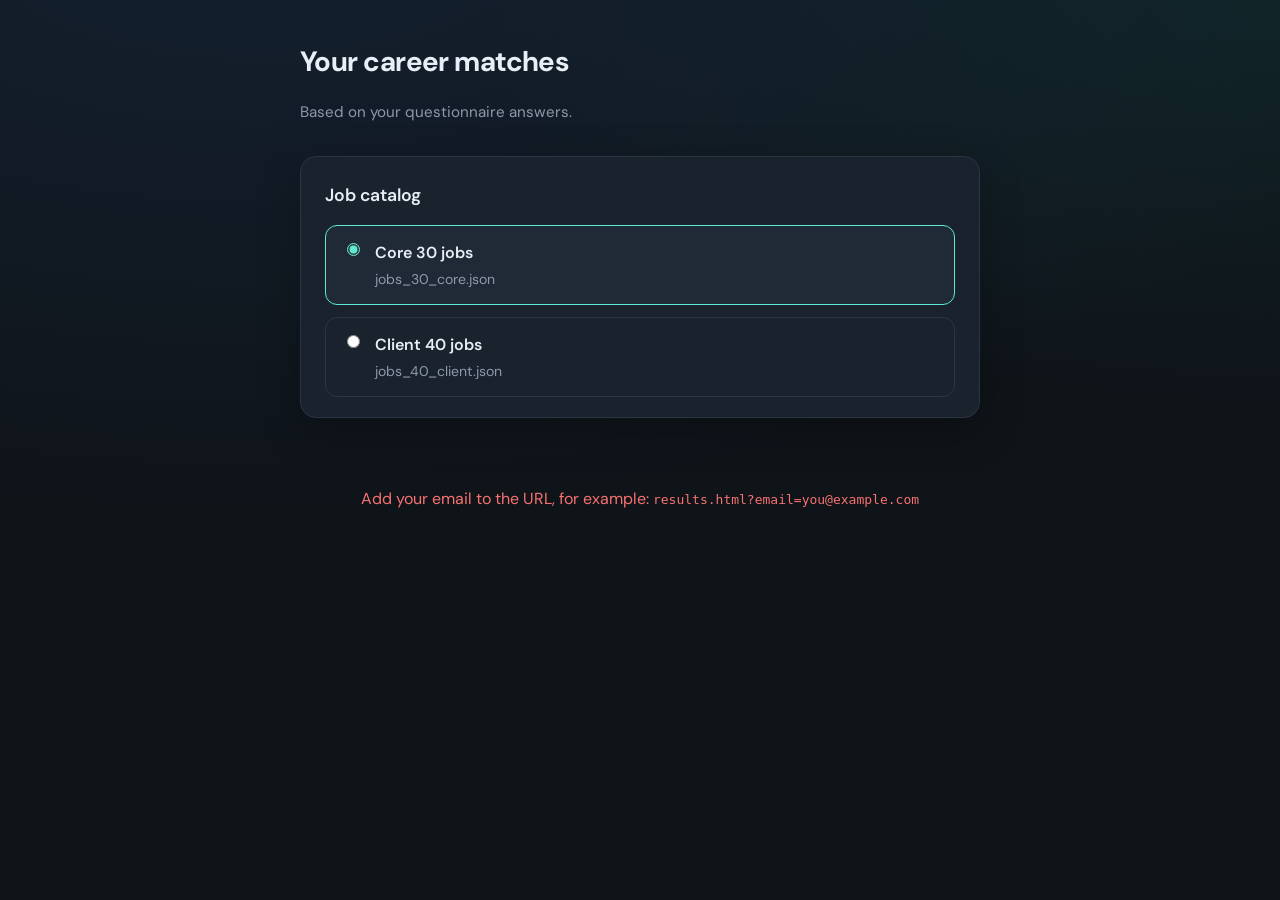
==== frontend/results.html @ c0a7c834 "# remove refresh feature" ====
<!DOCTYPE html>
<html lang="en">
<head>
  <meta charset="UTF-8" />
  <meta name="viewport" content="width=device-width, initial-scale=1" />
  <title>Your career interest results</title>
  <link rel="preconnect" href="https://fonts.googleapis.com" />
  <link rel="preconnect" href="https://fonts.gstatic.com" crossorigin />
  <link href="https://fonts.googleapis.com/css2?family=DM+Sans:ital,opsz,wght@0,9..40,400;0,9..40,600;0,9..40,700;1,9..40,400&display=swap" rel="stylesheet" />
  <style>
    :root {
      --bg: #0f1419;
      --card: #1a222d;
      --muted: #8b9aab;
      --text: #e8eef5;
      --accent: #5eead4;
      --accent-dim: #2dd4bf33;
      --border: #2a3544;
      --error: #f87171;
    }
    * { box-sizing: border-box; }
    body {
      margin: 0;
      min-height: 100vh;
      font-family: "DM Sans", system-ui, sans-serif;
      background: radial-gradient(1200px 600px at 20% -10%, #1e3a5f55, transparent),
                  radial-gradient(800px 400px at 100% 0%, #134e4a44, transparent),
                  var(--bg);
      color: var(--text);
      line-height: 1.6;
    }
    main {
      max-width: 720px;
      margin: 0 auto;
      padding: 2.5rem 1.25rem 4rem;
    }
    h1 {
      font-size: 1.75rem;
      font-weight: 700;
      letter-spacing: -0.02em;
      margin: 0 0 0.5rem;
    }
    .sub {
      color: var(--muted);
      font-size: 0.95rem;
      margin-bottom: 2rem;
    }
    .card {
      background: var(--card);
      border: 1px solid var(--border);
      border-radius: 16px;
      padding: 1.5rem 1.5rem 1.25rem;
      margin-bottom: 1.25rem;
      box-shadow: 0 12px 40px #00000040;
    }
    .summary {
      font-size: 1.05rem;
    }
    .jobs { list-style: none; padding: 0; margin: 0; }
    .jobs li {
      display: grid;
      grid-template-columns: auto 1fr;
      gap: 0.75rem 1rem;
      align-items: start;
      padding: 1rem 0;
      border-bottom: 1px solid var(--border);
    }
    .jobs li:last-child { border-bottom: none; padding-bottom: 0; }
    .score {
      font-weight: 700;
      font-size: 1.35rem;
      color: var(--accent);
      min-width: 3.25rem;
      text-align: center;
      background: var(--accent-dim);
      border-radius: 10px;
      padding: 0.35rem 0.5rem;
      line-height: 1.2;
    }
    .job-title { font-weight: 600; font-size: 1.05rem; margin: 0 0 0.25rem; }
    .reason { color: var(--muted); font-size: 0.92rem; margin: 0; }
    .state {
      text-align: center;
      padding: 3rem 1rem;
      color: var(--muted);
    }
    .state.error { color: var(--error); }
    .btn {
      display: inline-flex;
      align-items: center;
      gap: 0.5rem;
      margin-top: 1rem;
      padding: 0.6rem 1.1rem;
      border-radius: 10px;
      border: 1px solid var(--border);
      background: var(--card);
      color: var(--text);
      font-family: inherit;
      font-size: 0.9rem;
      cursor: pointer;
    }
    .btn:hover { border-color: var(--accent); color: var(--accent); }
    .email-badge {
      display: inline-block;
      font-size: 0.8rem;
      color: var(--muted);
      margin-top: 0.35rem;
    }
    .job-set-picker {
      display: grid;
      gap: 0.75rem;
    }
    .job-set-option {
      display: flex;
      align-items: flex-start;
      gap: 0.75rem;
      padding: 0.85rem 1rem;
      border: 1px solid var(--border);
      border-radius: 12px;
      cursor: pointer;
    }
    .job-set-option:hover,
    .job-set-option.is-selected {
      border-color: var(--accent);
      background: #1f2a36;
    }
    .job-set-option input {
      margin-top: 0.2rem;
      accent-color: var(--accent);
    }
    .job-set-label {
      display: block;
      font-weight: 600;
      margin-bottom: 0.15rem;
    }
    .job-set-file {
      display: block;
      color: var(--muted);
      font-size: 0.88rem;
    }
  </style>
</head>
<body>
  <main>
    <h1>Your career matches</h1>
    <p class="sub">Based on your questionnaire answers.</p>
    <div id="app"></div>
  </main>
  <script>
    (function () {
      const params = new URLSearchParams(window.location.search);
      const email = params.get("email");
      const app = document.getElementById("app");
      const jobSetOptions = [
        { value: "core_30", label: "Core 30 jobs", file: "jobs_30_core.json" },
        { value: "client_40", label: "Client 40 jobs", file: "jobs_40_client.json" },
      ];
      let selectedJobSet = params.get("job_set") === "client_40" ? "client_40" : "core_30";
      let activeRequest = 0;

      function apiBase() {
        return "";
      }

      function isValidJobSet(value) {
        return value === "core_30" || value === "client_40";
      }

      function syncJobSetToUrl() {
        const next = new URLSearchParams(window.location.search);
        next.set("job_set", selectedJobSet);
        const query = next.toString();
        const nextUrl = window.location.pathname + (query ? "?" + query : "");
        window.history.replaceState(null, "", nextUrl);
      }

      function renderJobSetPicker() {
        let html = '<div class="card"><h2 style="margin:0 0 1rem;font-size:1.1rem;font-weight:600;">Job catalog</h2><div class="job-set-picker">';
        jobSetOptions.forEach(function (option) {
          const checked = option.value === selectedJobSet ? " checked" : "";
          const selectedClass = option.value === selectedJobSet ? " is-selected" : "";
          html += '<label class="job-set-option' + selectedClass + '">' +
            '<input type="radio" name="job_set" value="' + option.value + '"' + checked + ">" +
            '<span><span class="job-set-label">' + escapeHtml(option.label) + "</span>" +
            '<span class="job-set-file">' + escapeHtml(option.file) + "</span></span></label>";
        });
        html += "</div></div>";
        return html;
      }

      function renderLoading(msg) {
        app.innerHTML = renderJobSetPicker() + '<div class="state">' + (msg || "Loading results…") + "</div>";
        bindJobSetPicker();
      }

      function renderError(msg) {
        app.innerHTML = renderJobSetPicker() + '<div class="state error">' + msg + "</div>";
        bindJobSetPicker();
      }

      function jobLabel(job) {
        return job.job_label || job.job || "";
      }

      function renderData(data) {
        const jobs = data.top_jobs || [];
        let html = renderJobSetPicker();
        if (data.email) {
          html += '<span class="email-badge">' + escapeHtml(data.email) + "</span>";
        }
        html += '<div class="card summary">' + escapeHtml(data.summary || "") + "</div>";
        html += '<div class="card"><h2 style="margin:0 0 1rem;font-size:1.1rem;font-weight:600;">Top 5 matches</h2><ul class="jobs">';
        jobs.forEach(function (j) {
          html += "<li><div class=\"score\">" + Number(j.score) + '</div><div><p class="job-title">' +
            escapeHtml(jobLabel(j)) + '</p><p class="reason">' + escapeHtml(j.reason || "") + "</p></div></li>";
        });
        html += "</ul></div>";
        app.innerHTML = html;
        bindJobSetPicker();
      }

      function escapeHtml(s) {
        return String(s)
          .replace(/&/g, "&amp;")
          .replace(/</g, "&lt;")
          .replace(/>/g, "&gt;")
          .replace(/"/g, "&quot;");
      }

      function bindJobSetPicker() {
        const inputs = app.querySelectorAll('input[name="job_set"]');
        inputs.forEach(function (input) {
          input.onchange = function () {
            if (!isValidJobSet(input.value) || input.value === selectedJobSet) {
              return;
            }
            selectedJobSet = input.value;
            syncJobSetToUrl();
            loadResults();
          };
        });
      }

      async function fetchResults() {
        const query = "email=" + encodeURIComponent(email) + "&job_set=" + encodeURIComponent(selectedJobSet);
        const r = await fetch(apiBase() + "/api/results?" + query);
        if (!r.ok) {
          const err = await r.json().catch(function () { return {}; });
          throw new Error(err.detail || r.statusText || "Request failed");
        }
        return r.json();
      }

      async function loadResults() {
        const requestId = ++activeRequest;
        renderLoading("Loading results…");
        try {
          var data = await fetchResults();
          if (requestId !== activeRequest) {
            return;
          }
          renderData(data);
        } catch (e) {
          if (requestId !== activeRequest) {
            return;
          }
          renderError(e.message || String(e));
        }
      }

      if (!email) {
        renderError("Add your email to the URL, for example: <code>results.html?email=you@example.com</code>");
        return;
      }

      syncJobSetToUrl();
      loadResults();
    })();
  </script>
</body>
</html>
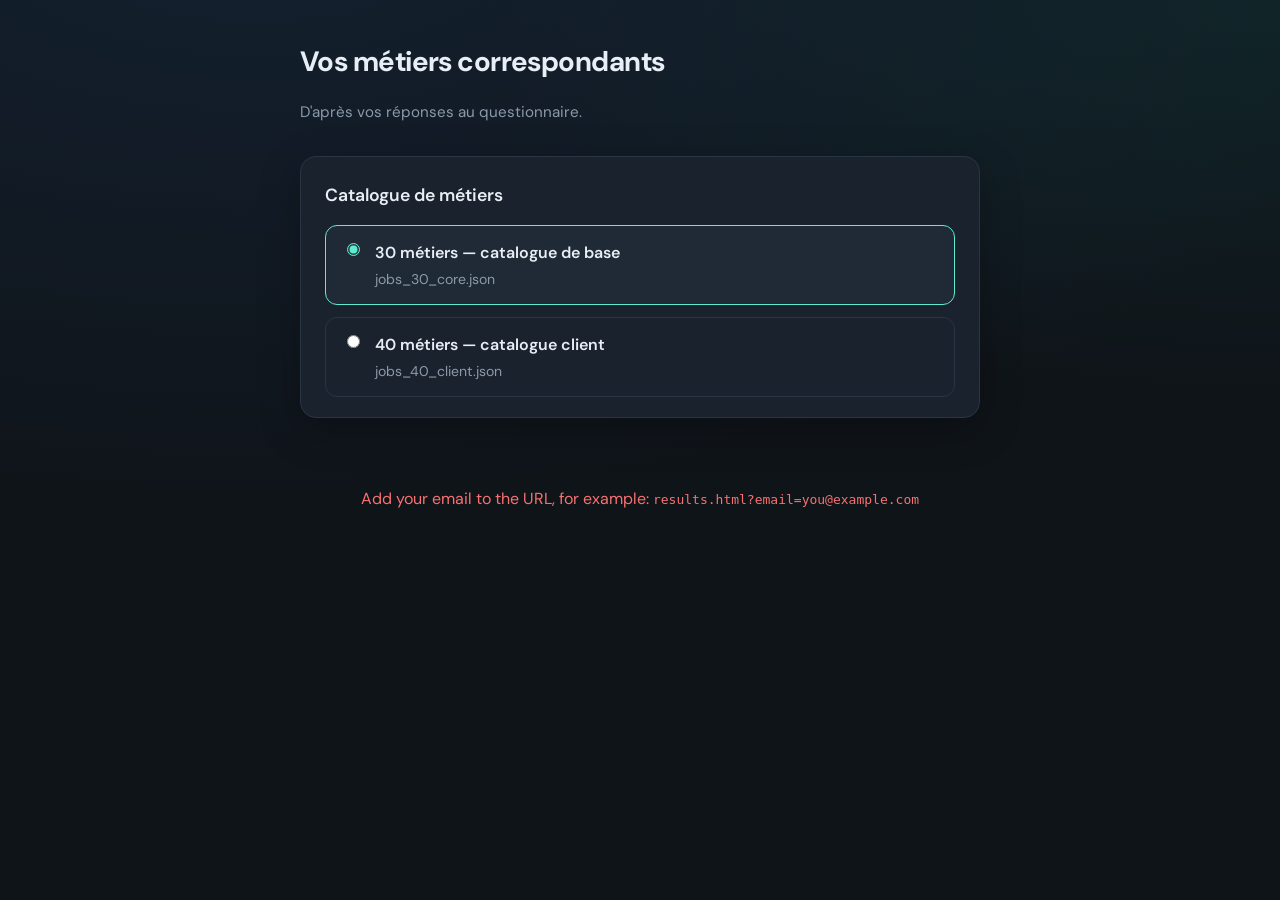
==== commit 12812171: "# update in French" ====
--- a/frontend/results.html
+++ b/frontend/results.html
@@ -1,9 +1,9 @@
 <!DOCTYPE html>
-<html lang="en">
+<html lang="fr">
 <head>
   <meta charset="UTF-8" />
   <meta name="viewport" content="width=device-width, initial-scale=1" />
-  <title>Your career interest results</title>
+  <title>Vos résultats d'intérêts professionnels</title>
   <link rel="preconnect" href="https://fonts.googleapis.com" />
   <link rel="preconnect" href="https://fonts.gstatic.com" crossorigin />
   <link href="https://fonts.googleapis.com/css2?family=DM+Sans:ital,opsz,wght@0,9..40,400;0,9..40,600;0,9..40,700;1,9..40,400&display=swap" rel="stylesheet" />
@@ -142,8 +142,8 @@
 </head>
 <body>
   <main>
-    <h1>Your career matches</h1>
-    <p class="sub">Based on your questionnaire answers.</p>
+    <h1>Vos métiers correspondants</h1>
+    <p class="sub">D'après vos réponses au questionnaire.</p>
     <div id="app"></div>
   </main>
   <script>
@@ -152,14 +152,14 @@
       const email = params.get("email");
       const app = document.getElementById("app");
       const jobSetOptions = [
-        { value: "core_30", label: "Core 30 jobs", file: "jobs_30_core.json" },
-        { value: "client_40", label: "Client 40 jobs", file: "jobs_40_client.json" },
+        { value: "core_30", label: "30 métiers — catalogue de base", file: "jobs_30_core.json" },
+        { value: "client_40", label: "40 métiers — catalogue client", file: "jobs_40_client.json" },
       ];
       let selectedJobSet = params.get("job_set") === "client_40" ? "client_40" : "core_30";
       let activeRequest = 0;
 
       function apiBase() {
-        return "";
+        return "https://ai-interest-career-backend.onrender.com";
       }
 
       function isValidJobSet(value) {
@@ -175,7 +175,7 @@
       }
 
       function renderJobSetPicker() {
-        let html = '<div class="card"><h2 style="margin:0 0 1rem;font-size:1.1rem;font-weight:600;">Job catalog</h2><div class="job-set-picker">';
+        let html = '<div class="card"><h2 style="margin:0 0 1rem;font-size:1.1rem;font-weight:600;">Catalogue de métiers</h2><div class="job-set-picker">';
         jobSetOptions.forEach(function (option) {
           const checked = option.value === selectedJobSet ? " checked" : "";
           const selectedClass = option.value === selectedJobSet ? " is-selected" : "";
@@ -209,7 +209,7 @@
           html += '<span class="email-badge">' + escapeHtml(data.email) + "</span>";
         }
         html += '<div class="card summary">' + escapeHtml(data.summary || "") + "</div>";
-        html += '<div class="card"><h2 style="margin:0 0 1rem;font-size:1.1rem;font-weight:600;">Top 5 matches</h2><ul class="jobs">';
+        html += '<div class="card"><h2 style="margin:0 0 1rem;font-size:1.1rem;font-weight:600;">Top 5 des correspondances</h2><ul class="jobs">';
         jobs.forEach(function (j) {
           html += "<li><div class=\"score\">" + Number(j.score) + '</div><div><p class="job-title">' +
             escapeHtml(jobLabel(j)) + '</p><p class="reason">' + escapeHtml(j.reason || "") + "</p></div></li>";
@@ -253,7 +253,7 @@
 
       async function loadResults() {
         const requestId = ++activeRequest;
-        renderLoading("Loading results…");
+        renderLoading("Chargement des résultats…");
         try {
           var data = await fetchResults();
           if (requestId !== activeRequest) {
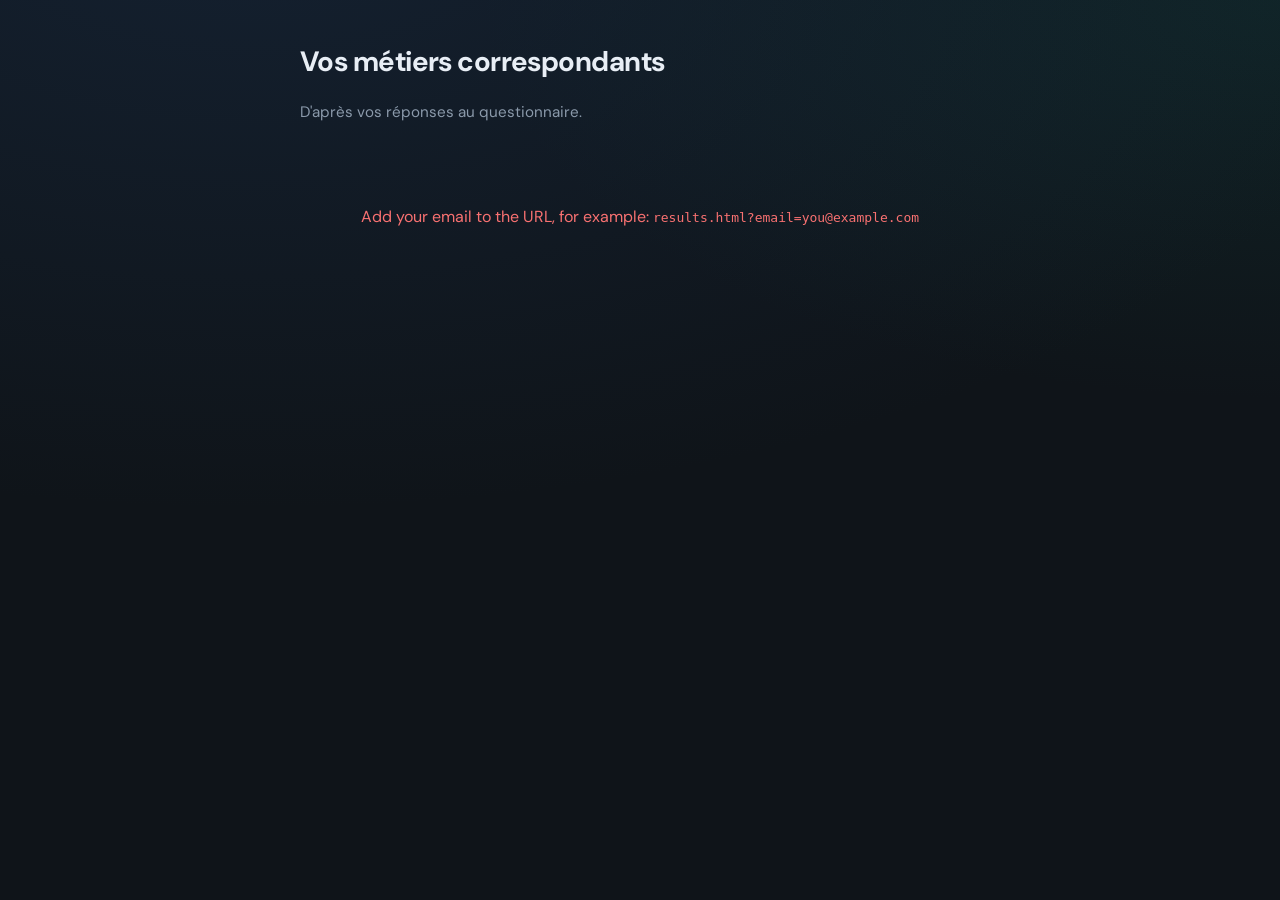
==== commit f3a6e466: "# ultimate project" ====
--- a/frontend/results.html
+++ b/frontend/results.html
@@ -85,6 +85,108 @@
       color: var(--muted);
     }
     .state.error { color: var(--error); }
+    .loader-panel {
+      display: flex;
+      flex-direction: column;
+      align-items: center;
+      justify-content: center;
+      gap: 1.75rem;
+      min-height: 220px;
+      padding: 3rem 1.5rem;
+      overflow: hidden;
+    }
+    .loader-caption {
+      margin: 0;
+      font-size: 0.95rem;
+      font-weight: 500;
+      color: var(--muted);
+      letter-spacing: 0.01em;
+      animation: loader-caption 2.4s ease-in-out infinite;
+    }
+    .loader-visual {
+      position: relative;
+      width: 88px;
+      height: 88px;
+    }
+    .loader-glow {
+      position: absolute;
+      inset: 12px;
+      border-radius: 50%;
+      background: radial-gradient(circle, #5eead422 0%, transparent 70%);
+      animation: loader-pulse 2.4s ease-in-out infinite;
+    }
+    .loader-ring {
+      position: absolute;
+      inset: 0;
+      border-radius: 50%;
+      border: 2px solid transparent;
+    }
+    .loader-ring--outer {
+      border-top-color: var(--accent);
+      border-right-color: #5eead455;
+      animation: loader-spin 1.15s cubic-bezier(0.45, 0.05, 0.55, 0.95) infinite;
+    }
+    .loader-ring--inner {
+      inset: 14px;
+      border-bottom-color: #5eead499;
+      border-left-color: #5eead433;
+      animation: loader-spin 1.6s cubic-bezier(0.45, 0.05, 0.55, 0.95) infinite reverse;
+    }
+    .loader-core {
+      position: absolute;
+      top: 50%;
+      left: 50%;
+      width: 10px;
+      height: 10px;
+      margin: -5px 0 0 -5px;
+      border-radius: 50%;
+      background: var(--accent);
+      box-shadow: 0 0 20px #5eead4aa, 0 0 40px #5eead444;
+      animation: loader-core 2.4s ease-in-out infinite;
+    }
+    .loader-orbit {
+      position: absolute;
+      inset: 0;
+      animation: loader-spin 3.2s linear infinite;
+    }
+    .loader-orbit span {
+      position: absolute;
+      top: 50%;
+      left: 50%;
+      width: 6px;
+      height: 6px;
+      margin: -3px 0 0 -3px;
+      border-radius: 50%;
+      background: var(--accent);
+      opacity: 0.35;
+      transform: rotate(var(--angle)) translateY(-38px);
+      animation: loader-dot 2.4s ease-in-out infinite;
+      animation-delay: var(--delay);
+    }
+    .loader-orbit span:nth-child(1) { --angle: 0deg;   --delay: 0s;    opacity: 1; }
+    .loader-orbit span:nth-child(2) { --angle: 72deg;  --delay: 0.15s; }
+    .loader-orbit span:nth-child(3) { --angle: 144deg; --delay: 0.3s;  }
+    .loader-orbit span:nth-child(4) { --angle: 216deg; --delay: 0.45s; }
+    .loader-orbit span:nth-child(5) { --angle: 288deg; --delay: 0.6s;  }
+    @keyframes loader-caption {
+      0%, 100% { opacity: 0.55; }
+      50% { opacity: 1; }
+    }
+    @keyframes loader-spin {
+      to { transform: rotate(360deg); }
+    }
+    @keyframes loader-pulse {
+      0%, 100% { transform: scale(0.92); opacity: 0.5; }
+      50% { transform: scale(1.08); opacity: 1; }
+    }
+    @keyframes loader-core {
+      0%, 100% { transform: scale(1); opacity: 1; }
+      50% { transform: scale(0.85); opacity: 0.7; }
+    }
+    @keyframes loader-dot {
+      0%, 100% { opacity: 0.35; box-shadow: 0 0 0 transparent; }
+      50% { opacity: 1; box-shadow: 0 0 10px #5eead488; }
+    }
     .btn {
       display: inline-flex;
       align-items: center;
@@ -151,19 +253,11 @@
       const params = new URLSearchParams(window.location.search);
       const email = params.get("email");
       const app = document.getElementById("app");
-      const jobSetOptions = [
-        { value: "core_30", label: "30 métiers — catalogue de base", file: "jobs_30_core.json" },
-        { value: "client_40", label: "40 métiers — catalogue client", file: "jobs_40_client.json" },
-      ];
       let selectedJobSet = params.get("job_set") === "client_40" ? "client_40" : "core_30";
       let activeRequest = 0;
 
       function apiBase() {
         return "https://ai-interest-career-backend.onrender.com";
-      }
-
-      function isValidJobSet(value) {
-        return value === "core_30" || value === "client_40";
       }
 
       function syncJobSetToUrl() {
@@ -174,28 +268,24 @@
         window.history.replaceState(null, "", nextUrl);
       }
 
-      function renderJobSetPicker() {
-        let html = '<div class="card"><h2 style="margin:0 0 1rem;font-size:1.1rem;font-weight:600;">Catalogue de métiers</h2><div class="job-set-picker">';
-        jobSetOptions.forEach(function (option) {
-          const checked = option.value === selectedJobSet ? " checked" : "";
-          const selectedClass = option.value === selectedJobSet ? " is-selected" : "";
-          html += '<label class="job-set-option' + selectedClass + '">' +
-            '<input type="radio" name="job_set" value="' + option.value + '"' + checked + ">" +
-            '<span><span class="job-set-label">' + escapeHtml(option.label) + "</span>" +
-            '<span class="job-set-file">' + escapeHtml(option.file) + "</span></span></label>";
-        });
-        html += "</div></div>";
-        return html;
-      }
-
-      function renderLoading(msg) {
-        app.innerHTML = renderJobSetPicker() + '<div class="state">' + (msg || "Loading results…") + "</div>";
-        bindJobSetPicker();
+      function renderLoading() {
+        app.innerHTML =
+          '<div class="card loader-panel" role="status" aria-live="polite" aria-busy="true">' +
+          '<div class="loader-visual">' +
+          '<div class="loader-glow"></div>' +
+          '<div class="loader-ring loader-ring--outer"></div>' +
+          '<div class="loader-ring loader-ring--inner"></div>' +
+          '<div class="loader-orbit" aria-hidden="true">' +
+          '<span></span><span></span><span></span><span></span><span></span>' +
+          '</div>' +
+          '<div class="loader-core" aria-hidden="true"></div>' +
+          '</div>' +
+          '<p class="loader-caption">Chargement des résultats…</p>' +
+          '</div>';
       }
 
       function renderError(msg) {
-        app.innerHTML = renderJobSetPicker() + '<div class="state error">' + msg + "</div>";
-        bindJobSetPicker();
+        app.innerHTML = '<div class="state error">' + msg + "</div>";
       }
 
       function jobLabel(job) {
@@ -204,7 +294,7 @@
 
       function renderData(data) {
         const jobs = data.top_jobs || [];
-        let html = renderJobSetPicker();
+        let html = "";
         if (data.email) {
           html += '<span class="email-badge">' + escapeHtml(data.email) + "</span>";
         }
@@ -216,7 +306,6 @@
         });
         html += "</ul></div>";
         app.innerHTML = html;
-        bindJobSetPicker();
       }
 
       function escapeHtml(s) {
@@ -225,20 +314,6 @@
           .replace(/</g, "&lt;")
           .replace(/>/g, "&gt;")
           .replace(/"/g, "&quot;");
-      }
-
-      function bindJobSetPicker() {
-        const inputs = app.querySelectorAll('input[name="job_set"]');
-        inputs.forEach(function (input) {
-          input.onchange = function () {
-            if (!isValidJobSet(input.value) || input.value === selectedJobSet) {
-              return;
-            }
-            selectedJobSet = input.value;
-            syncJobSetToUrl();
-            loadResults();
-          };
-        });
       }
 
       async function fetchResults() {
@@ -253,7 +328,7 @@
 
       async function loadResults() {
         const requestId = ++activeRequest;
-        renderLoading("Chargement des résultats…");
+        renderLoading();
         try {
           var data = await fetchResults();
           if (requestId !== activeRequest) {
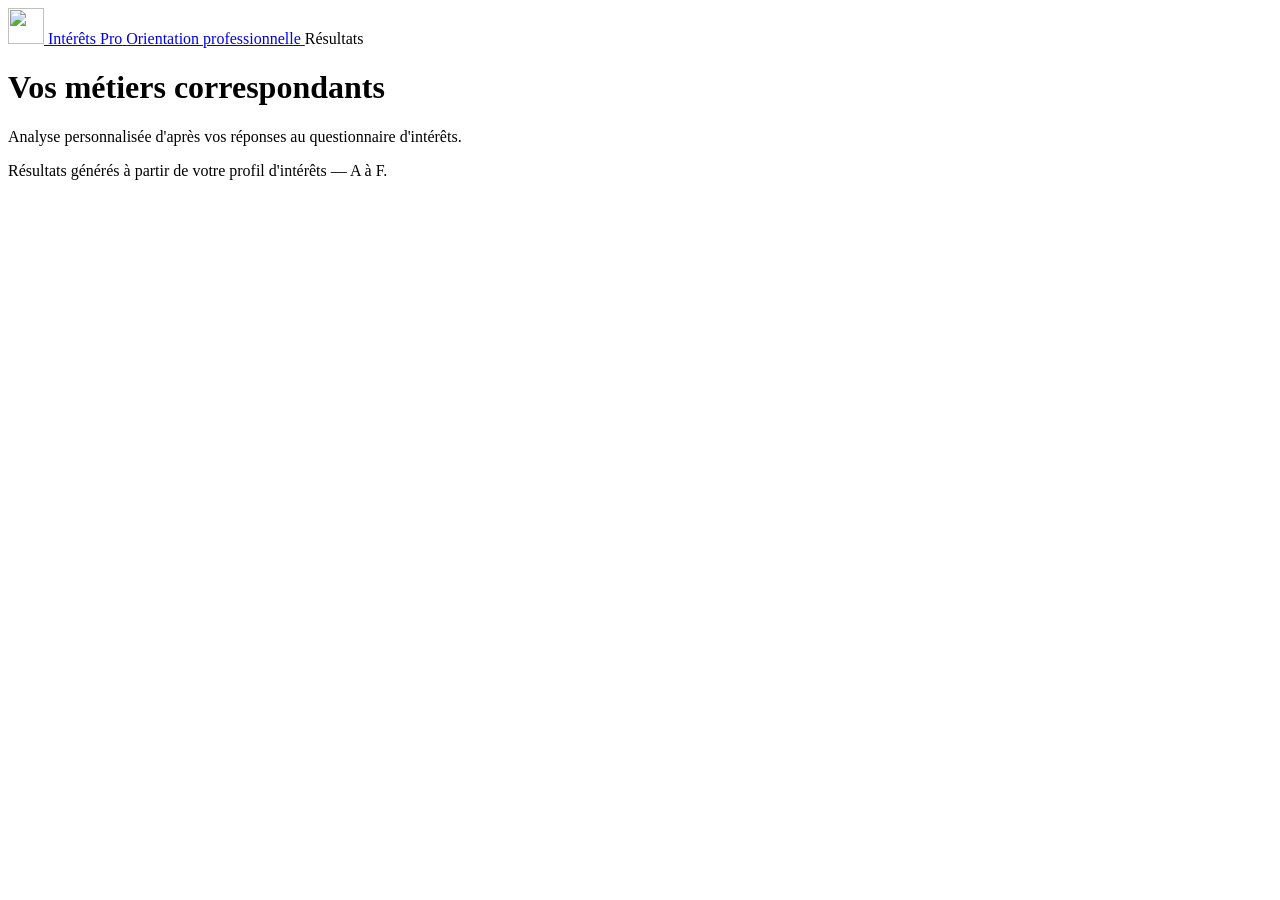
==== commit de25f694: "# ultimate project" ====
--- a/frontend/results.html
+++ b/frontend/results.html
@@ -3,354 +3,56 @@
 <head>
   <meta charset="UTF-8" />
   <meta name="viewport" content="width=device-width, initial-scale=1" />
+  <meta name="theme-color" content="#07090f" />
+  <meta name="description" content="Découvrez vos métiers correspondants d'après votre test d'intérêts professionnels." />
   <title>Vos résultats d'intérêts professionnels</title>
   <link rel="preconnect" href="https://fonts.googleapis.com" />
   <link rel="preconnect" href="https://fonts.gstatic.com" crossorigin />
-  <link href="https://fonts.googleapis.com/css2?family=DM+Sans:ital,opsz,wght@0,9..40,400;0,9..40,600;0,9..40,700;1,9..40,400&display=swap" rel="stylesheet" />
-  <style>
-    :root {
-      --bg: #0f1419;
-      --card: #1a222d;
-      --muted: #8b9aab;
-      --text: #e8eef5;
-      --accent: #5eead4;
-      --accent-dim: #2dd4bf33;
-      --border: #2a3544;
-      --error: #f87171;
-    }
-    * { box-sizing: border-box; }
-    body {
-      margin: 0;
-      min-height: 100vh;
-      font-family: "DM Sans", system-ui, sans-serif;
-      background: radial-gradient(1200px 600px at 20% -10%, #1e3a5f55, transparent),
-                  radial-gradient(800px 400px at 100% 0%, #134e4a44, transparent),
-                  var(--bg);
-      color: var(--text);
-      line-height: 1.6;
-    }
-    main {
-      max-width: 720px;
-      margin: 0 auto;
-      padding: 2.5rem 1.25rem 4rem;
-    }
-    h1 {
-      font-size: 1.75rem;
-      font-weight: 700;
-      letter-spacing: -0.02em;
-      margin: 0 0 0.5rem;
-    }
-    .sub {
-      color: var(--muted);
-      font-size: 0.95rem;
-      margin-bottom: 2rem;
-    }
-    .card {
-      background: var(--card);
-      border: 1px solid var(--border);
-      border-radius: 16px;
-      padding: 1.5rem 1.5rem 1.25rem;
-      margin-bottom: 1.25rem;
-      box-shadow: 0 12px 40px #00000040;
-    }
-    .summary {
-      font-size: 1.05rem;
-    }
-    .jobs { list-style: none; padding: 0; margin: 0; }
-    .jobs li {
-      display: grid;
-      grid-template-columns: auto 1fr;
-      gap: 0.75rem 1rem;
-      align-items: start;
-      padding: 1rem 0;
-      border-bottom: 1px solid var(--border);
-    }
-    .jobs li:last-child { border-bottom: none; padding-bottom: 0; }
-    .score {
-      font-weight: 700;
-      font-size: 1.35rem;
-      color: var(--accent);
-      min-width: 3.25rem;
-      text-align: center;
-      background: var(--accent-dim);
-      border-radius: 10px;
-      padding: 0.35rem 0.5rem;
-      line-height: 1.2;
-    }
-    .job-title { font-weight: 600; font-size: 1.05rem; margin: 0 0 0.25rem; }
-    .reason { color: var(--muted); font-size: 0.92rem; margin: 0; }
-    .state {
-      text-align: center;
-      padding: 3rem 1rem;
-      color: var(--muted);
-    }
-    .state.error { color: var(--error); }
-    .loader-panel {
-      display: flex;
-      flex-direction: column;
-      align-items: center;
-      justify-content: center;
-      gap: 1.75rem;
-      min-height: 220px;
-      padding: 3rem 1.5rem;
-      overflow: hidden;
-    }
-    .loader-caption {
-      margin: 0;
-      font-size: 0.95rem;
-      font-weight: 500;
-      color: var(--muted);
-      letter-spacing: 0.01em;
-      animation: loader-caption 2.4s ease-in-out infinite;
-    }
-    .loader-visual {
-      position: relative;
-      width: 88px;
-      height: 88px;
-    }
-    .loader-glow {
-      position: absolute;
-      inset: 12px;
-      border-radius: 50%;
-      background: radial-gradient(circle, #5eead422 0%, transparent 70%);
-      animation: loader-pulse 2.4s ease-in-out infinite;
-    }
-    .loader-ring {
-      position: absolute;
-      inset: 0;
-      border-radius: 50%;
-      border: 2px solid transparent;
-    }
-    .loader-ring--outer {
-      border-top-color: var(--accent);
-      border-right-color: #5eead455;
-      animation: loader-spin 1.15s cubic-bezier(0.45, 0.05, 0.55, 0.95) infinite;
-    }
-    .loader-ring--inner {
-      inset: 14px;
-      border-bottom-color: #5eead499;
-      border-left-color: #5eead433;
-      animation: loader-spin 1.6s cubic-bezier(0.45, 0.05, 0.55, 0.95) infinite reverse;
-    }
-    .loader-core {
-      position: absolute;
-      top: 50%;
-      left: 50%;
-      width: 10px;
-      height: 10px;
-      margin: -5px 0 0 -5px;
-      border-radius: 50%;
-      background: var(--accent);
-      box-shadow: 0 0 20px #5eead4aa, 0 0 40px #5eead444;
-      animation: loader-core 2.4s ease-in-out infinite;
-    }
-    .loader-orbit {
-      position: absolute;
-      inset: 0;
-      animation: loader-spin 3.2s linear infinite;
-    }
-    .loader-orbit span {
-      position: absolute;
-      top: 50%;
-      left: 50%;
-      width: 6px;
-      height: 6px;
-      margin: -3px 0 0 -3px;
-      border-radius: 50%;
-      background: var(--accent);
-      opacity: 0.35;
-      transform: rotate(var(--angle)) translateY(-38px);
-      animation: loader-dot 2.4s ease-in-out infinite;
-      animation-delay: var(--delay);
-    }
-    .loader-orbit span:nth-child(1) { --angle: 0deg;   --delay: 0s;    opacity: 1; }
-    .loader-orbit span:nth-child(2) { --angle: 72deg;  --delay: 0.15s; }
-    .loader-orbit span:nth-child(3) { --angle: 144deg; --delay: 0.3s;  }
-    .loader-orbit span:nth-child(4) { --angle: 216deg; --delay: 0.45s; }
-    .loader-orbit span:nth-child(5) { --angle: 288deg; --delay: 0.6s;  }
-    @keyframes loader-caption {
-      0%, 100% { opacity: 0.55; }
-      50% { opacity: 1; }
-    }
-    @keyframes loader-spin {
-      to { transform: rotate(360deg); }
-    }
-    @keyframes loader-pulse {
-      0%, 100% { transform: scale(0.92); opacity: 0.5; }
-      50% { transform: scale(1.08); opacity: 1; }
-    }
-    @keyframes loader-core {
-      0%, 100% { transform: scale(1); opacity: 1; }
-      50% { transform: scale(0.85); opacity: 0.7; }
-    }
-    @keyframes loader-dot {
-      0%, 100% { opacity: 0.35; box-shadow: 0 0 0 transparent; }
-      50% { opacity: 1; box-shadow: 0 0 10px #5eead488; }
-    }
-    .btn {
-      display: inline-flex;
-      align-items: center;
-      gap: 0.5rem;
-      margin-top: 1rem;
-      padding: 0.6rem 1.1rem;
-      border-radius: 10px;
-      border: 1px solid var(--border);
-      background: var(--card);
-      color: var(--text);
-      font-family: inherit;
-      font-size: 0.9rem;
-      cursor: pointer;
-    }
-    .btn:hover { border-color: var(--accent); color: var(--accent); }
-    .email-badge {
-      display: inline-block;
-      font-size: 0.8rem;
-      color: var(--muted);
-      margin-top: 0.35rem;
-    }
-    .job-set-picker {
-      display: grid;
-      gap: 0.75rem;
-    }
-    .job-set-option {
-      display: flex;
-      align-items: flex-start;
-      gap: 0.75rem;
-      padding: 0.85rem 1rem;
-      border: 1px solid var(--border);
-      border-radius: 12px;
-      cursor: pointer;
-    }
-    .job-set-option:hover,
-    .job-set-option.is-selected {
-      border-color: var(--accent);
-      background: #1f2a36;
-    }
-    .job-set-option input {
-      margin-top: 0.2rem;
-      accent-color: var(--accent);
-    }
-    .job-set-label {
-      display: block;
-      font-weight: 600;
-      margin-bottom: 0.15rem;
-    }
-    .job-set-file {
-      display: block;
-      color: var(--muted);
-      font-size: 0.88rem;
-    }
-  </style>
+  <link href="https://fonts.googleapis.com/css2?family=DM+Sans:ital,opsz,wght@0,9..40,400;0,9..40,500;0,9..40,600;0,9..40,700&family=Plus+Jakarta+Sans:wght@600;700;800&display=swap" rel="stylesheet" />
+  <link rel="stylesheet" href="/static/styles.css" />
+  <link rel="icon" href="/favicon.ico" sizes="32x32" />
+  <link rel="icon" href="/static/favicon.svg" type="image/svg+xml" />
+  <link rel="apple-touch-icon" href="/apple-touch-icon.png" />
 </head>
 <body>
-  <main>
-    <h1>Vos métiers correspondants</h1>
-    <p class="sub">D'après vos réponses au questionnaire.</p>
+  <div class="page-bg" aria-hidden="true">
+    <span class="bg-orb bg-orb--teal"></span>
+    <span class="bg-orb bg-orb--indigo"></span>
+    <span class="bg-orb bg-orb--mint"></span>
+  </div>
+
+  <header class="site-header">
+    <a class="brand" href="/results.html" aria-label="Accueil résultats">
+      <span class="brand-mark" aria-hidden="true">
+        <img src="/apple-touch-icon.png" width="36" height="36" alt="" />
+      </span>
+      <span class="brand-text">
+        <span class="brand-name">Intérêts Pro</span>
+        <span class="brand-tag">Orientation professionnelle</span>
+      </span>
+    </a>
+    <span class="header-pill">Résultats</span>
+  </header>
+
+  <main class="container">
+    <div class="page-hero">
+      <h1>Vos métiers correspondants</h1>
+      <p>Analyse personnalisée d'après vos réponses au questionnaire d'intérêts.</p>
+    </div>
     <div id="app"></div>
   </main>
+
+  <footer class="site-footer">
+    Résultats générés à partir de votre profil d'intérêts — A à F.
+  </footer>
+
+  <script src="/static/app.js"></script>
   <script>
-    (function () {
-      const params = new URLSearchParams(window.location.search);
-      const email = params.get("email");
-      const app = document.getElementById("app");
-      let selectedJobSet = params.get("job_set") === "client_40" ? "client_40" : "core_30";
-      let activeRequest = 0;
-
-      function apiBase() {
-        return "https://ai-interest-career-backend.onrender.com";
-      }
-
-      function syncJobSetToUrl() {
-        const next = new URLSearchParams(window.location.search);
-        next.set("job_set", selectedJobSet);
-        const query = next.toString();
-        const nextUrl = window.location.pathname + (query ? "?" + query : "");
-        window.history.replaceState(null, "", nextUrl);
-      }
-
-      function renderLoading() {
-        app.innerHTML =
-          '<div class="card loader-panel" role="status" aria-live="polite" aria-busy="true">' +
-          '<div class="loader-visual">' +
-          '<div class="loader-glow"></div>' +
-          '<div class="loader-ring loader-ring--outer"></div>' +
-          '<div class="loader-ring loader-ring--inner"></div>' +
-          '<div class="loader-orbit" aria-hidden="true">' +
-          '<span></span><span></span><span></span><span></span><span></span>' +
-          '</div>' +
-          '<div class="loader-core" aria-hidden="true"></div>' +
-          '</div>' +
-          '<p class="loader-caption">Chargement des résultats…</p>' +
-          '</div>';
-      }
-
-      function renderError(msg) {
-        app.innerHTML = '<div class="state error">' + msg + "</div>";
-      }
-
-      function jobLabel(job) {
-        return job.job_label || job.job || "";
-      }
-
-      function renderData(data) {
-        const jobs = data.top_jobs || [];
-        let html = "";
-        if (data.email) {
-          html += '<span class="email-badge">' + escapeHtml(data.email) + "</span>";
-        }
-        html += '<div class="card summary">' + escapeHtml(data.summary || "") + "</div>";
-        html += '<div class="card"><h2 style="margin:0 0 1rem;font-size:1.1rem;font-weight:600;">Top 5 des correspondances</h2><ul class="jobs">';
-        jobs.forEach(function (j) {
-          html += "<li><div class=\"score\">" + Number(j.score) + '</div><div><p class="job-title">' +
-            escapeHtml(jobLabel(j)) + '</p><p class="reason">' + escapeHtml(j.reason || "") + "</p></div></li>";
-        });
-        html += "</ul></div>";
-        app.innerHTML = html;
-      }
-
-      function escapeHtml(s) {
-        return String(s)
-          .replace(/&/g, "&amp;")
-          .replace(/</g, "&lt;")
-          .replace(/>/g, "&gt;")
-          .replace(/"/g, "&quot;");
-      }
-
-      async function fetchResults() {
-        const query = "email=" + encodeURIComponent(email) + "&job_set=" + encodeURIComponent(selectedJobSet);
-        const r = await fetch(apiBase() + "/api/results?" + query);
-        if (!r.ok) {
-          const err = await r.json().catch(function () { return {}; });
-          throw new Error(err.detail || r.statusText || "Request failed");
-        }
-        return r.json();
-      }
-
-      async function loadResults() {
-        const requestId = ++activeRequest;
-        renderLoading();
-        try {
-          var data = await fetchResults();
-          if (requestId !== activeRequest) {
-            return;
-          }
-          renderData(data);
-        } catch (e) {
-          if (requestId !== activeRequest) {
-            return;
-          }
-          renderError(e.message || String(e));
-        }
-      }
-
-      if (!email) {
-        renderError("Add your email to the URL, for example: <code>results.html?email=you@example.com</code>");
-        return;
-      }
-
-      syncJobSetToUrl();
-      loadResults();
-    })();
+    CareerResults.init({
+      apiBase: window.location.hostname === "localhost" || window.location.hostname === "127.0.0.1"
+        ? ""
+        : "https://ai-interest-career-backend.onrender.com",
+    });
   </script>
 </body>
 </html>
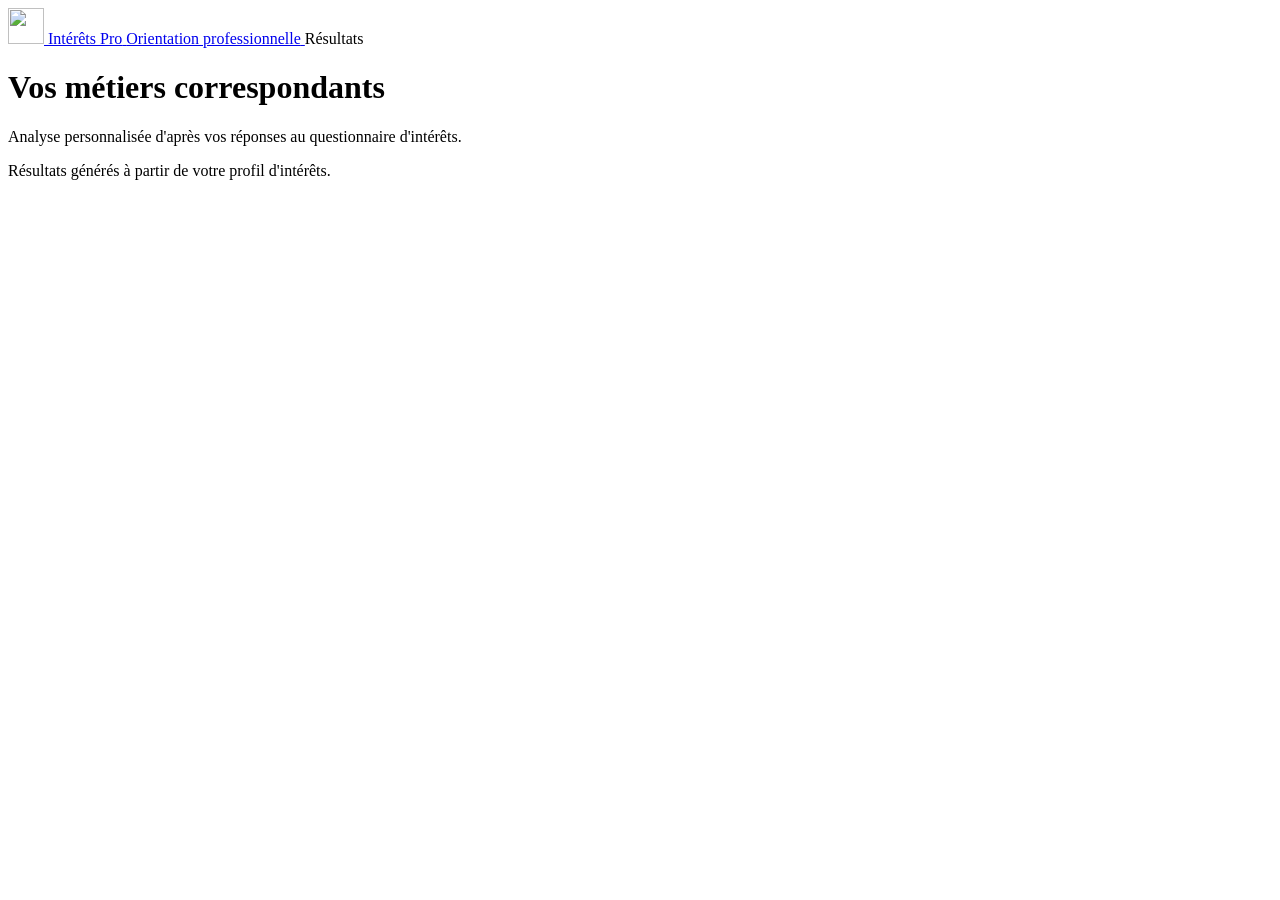
==== commit 03c2f5bc: "# fix frontend issue" ====
--- a/frontend/results.html
+++ b/frontend/results.html
@@ -9,9 +9,9 @@
   <link rel="preconnect" href="https://fonts.googleapis.com" />
   <link rel="preconnect" href="https://fonts.gstatic.com" crossorigin />
   <link href="https://fonts.googleapis.com/css2?family=DM+Sans:ital,opsz,wght@0,9..40,400;0,9..40,500;0,9..40,600;0,9..40,700&family=Plus+Jakarta+Sans:wght@600;700;800&display=swap" rel="stylesheet" />
-  <link rel="stylesheet" href="/static/styles.css" />
+  <link rel="stylesheet" href="/styles.css" />
   <link rel="icon" href="/favicon.ico" sizes="32x32" />
-  <link rel="icon" href="/static/favicon.svg" type="image/svg+xml" />
+  <link rel="icon" href="/favicon.svg" type="image/svg+xml" />
   <link rel="apple-touch-icon" href="/apple-touch-icon.png" />
 </head>
 <body>
@@ -43,10 +43,10 @@
   </main>
 
   <footer class="site-footer">
-    Résultats générés à partir de votre profil d'intérêts — A à F.
+    Résultats générés à partir de votre profil d'intérêts.
   </footer>
 
-  <script src="/static/app.js"></script>
+  <script src="/app.js"></script>
   <script>
     CareerResults.init({
       apiBase: window.location.hostname === "localhost" || window.location.hostname === "127.0.0.1"
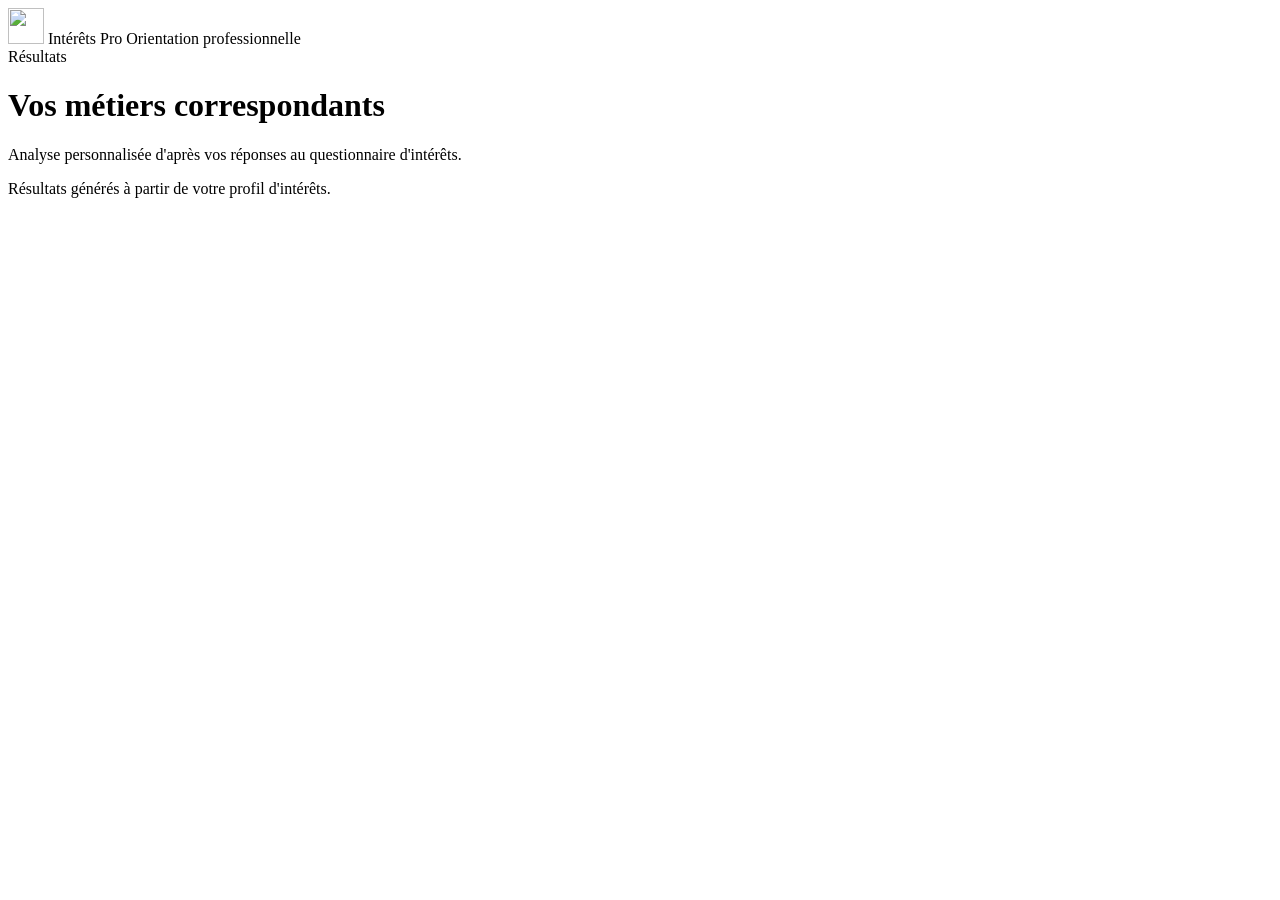
==== commit 6a01c138: "# fix a tag to div" ====
--- a/frontend/results.html
+++ b/frontend/results.html
@@ -22,7 +22,7 @@
   </div>
 
   <header class="site-header">
-    <a class="brand" href="/results.html" aria-label="Accueil résultats">
+    <div class="brand" aria-label="Intérêts Pro">
       <span class="brand-mark" aria-hidden="true">
         <img src="/apple-touch-icon.png" width="36" height="36" alt="" />
       </span>
@@ -30,7 +30,7 @@
         <span class="brand-name">Intérêts Pro</span>
         <span class="brand-tag">Orientation professionnelle</span>
       </span>
-    </a>
+    </div>
     <span class="header-pill">Résultats</span>
   </header>
 
